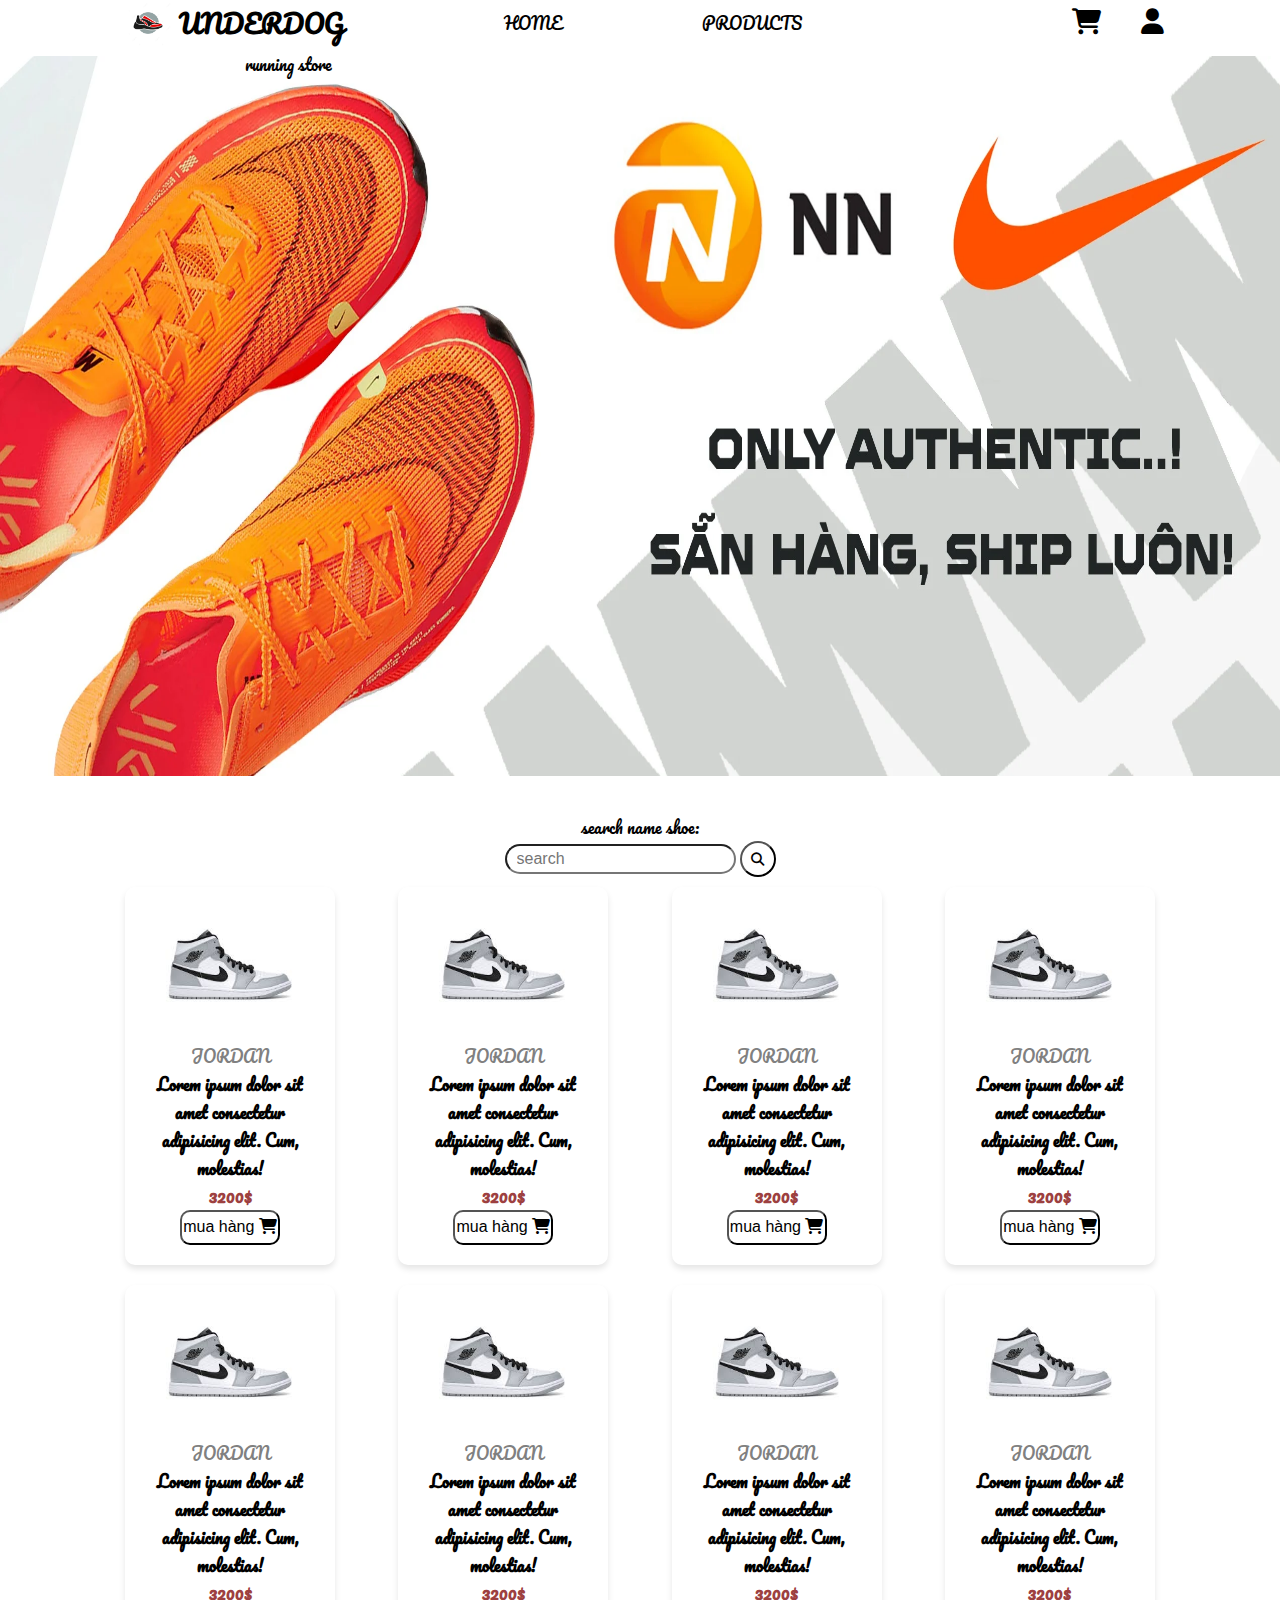
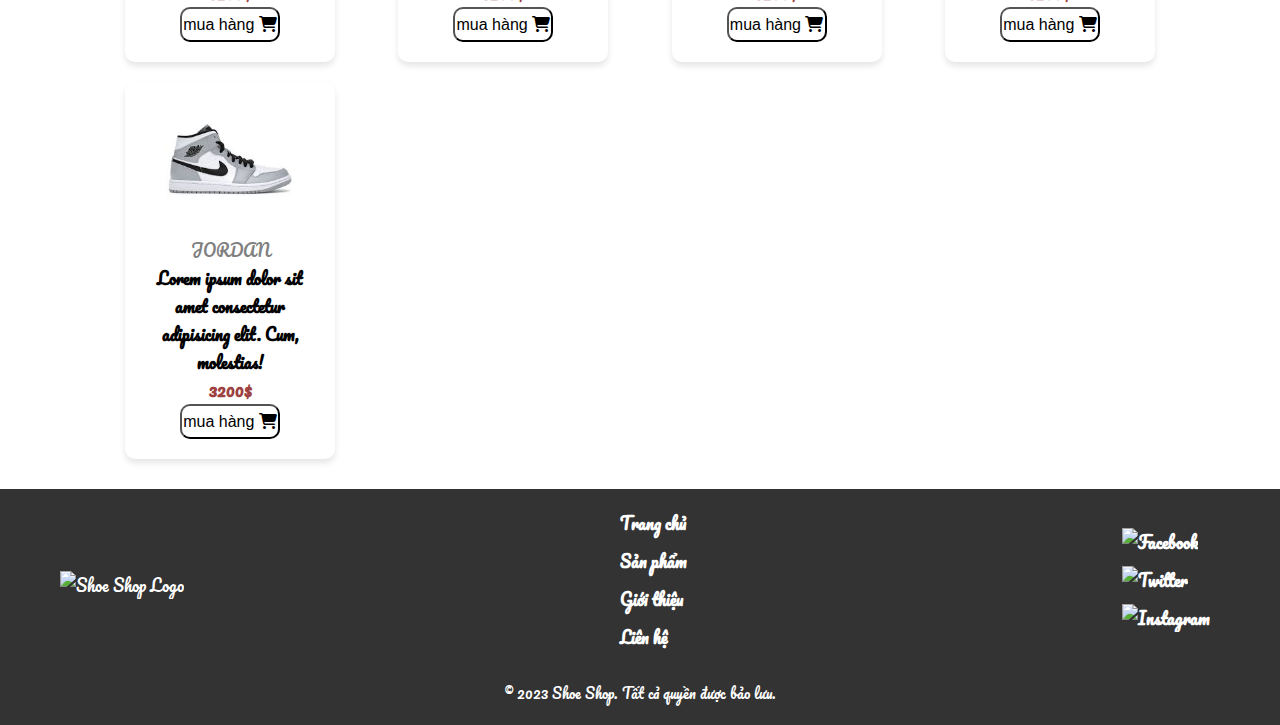
==== index.html @ ec248296 "fixing" ====
<!DOCTYPE html>
<html lang="en">

<head>
    <meta charset="UTF-8">
    <meta name="viewport" content="width=device-width, initial-scale=1.0">
    <title>Đồ án web 1</title>
    <!-- font-awesome -->
    <link rel="stylesheet" href="https://cdnjs.cloudflare.com/ajax/libs/font-awesome/6.4.2/css/all.min.css">
    <!-- google font -->
    <link rel="preconnect" href="https://fonts.googleapis.com">
    <link rel="preconnect" href="https://fonts.gstatic.com" crossorigin>
    <link href="https://fonts.googleapis.com/css2?family=Pacifico&display=swap" rel="stylesheet">

    <link rel="stylesheet" href="./index.css">
</head>

<body>
    <!-- header -->
    <header>
        <div class="header__logo">
            <img src="./img/pngtree-modern-sneaker-shoe-logo-image_401565.jpg" alt="logo">
            <div class="header__textLogo">
                <h3>underdog</h3>
                <span>running store</span>
            </div>
        </div>
        <div class="header__navigation">
            <ul>
                <li class="navigation__home"><a href="#">home</a></li>
                <li class="navigation__products"><a href="#">products</a></li>
            </ul>
        </div>
        <div class="header__account">
            <div class="pay">
                <i class="fa-solid fa-cart-shopping"></i>
            </div>
            <div class="account">
                <i class="fa-solid fa-user"></i>
            </div>
        </div>
    </header>

    <!-- carousel -->
    <section class="carousel">
        <div class="carousel__img">
            <img src="./img/carousel.webp" alt="jordan">
        </div>
    </section>

    <!-- product -->
    <section class="product">
        <div class="product__container">
            <form class="product__search">
                <label for="search">search name shoe:</label><br>
                <input type="text" id="search" placeholder="search">
                <button class="search__button" type="submit">
                    <i class="fa-solid fa-magnifying-glass"></i>
                </button>
            </form>

            <div class="product__card">
                <div class="product__img">
                    <img src="./img/jordan.jpeg" alt="jordan">
                </div>
                <div class="product__title">
                    <span class="product__trademark">jordan</span>
                    <h5 class="product__description">Lorem ipsum dolor sit amet consectetur adipisicing elit. Cum,
                        molestias!
                    </h5>
                    <h4 class="product__price">3200$</h4>
                </div>
                <div class="product__cart">
                    <button>mua hàng
                        <i class="fa-solid fa-cart-shopping" style="color: #000000;"></i>
                    </button>
                </div>
            </div>
            <div class="product__card">
                <div class="product__img">
                    <img src="./img/jordan.jpeg" alt="jordan">
                </div>
                <div class="product__title">
                    <span class="product__trademark">jordan</span>
                    <h5 class="product__description">Lorem ipsum dolor sit amet consectetur adipisicing elit. Cum,
                        molestias!
                    </h5>
                    <h4 class="product__price">3200$</h4>
                </div>
                <div class="product__cart">
                    <button>mua hàng
                        <i class="fa-solid fa-cart-shopping" style="color: #000000;"></i>
                    </button>
                </div>
            </div>
            <div class="product__card">
                <div class="product__img">
                    <img src="./img/jordan.jpeg" alt="jordan">
                </div>
                <div class="product__title">
                    <span class="product__trademark">jordan</span>
                    <h5 class="product__description">Lorem ipsum dolor sit amet consectetur adipisicing elit. Cum,
                        molestias!
                    </h5>
                    <h4 class="product__price">3200$</h4>
                </div>
                <div class="product__cart">
                    <button>mua hàng
                        <i class="fa-solid fa-cart-shopping" style="color: #000000;"></i>
                    </button>
                </div>
            </div>
            <div class="product__card">
                <div class="product__img">
                    <img src="./img/jordan.jpeg" alt="jordan">
                </div>
                <div class="product__title">
                    <span class="product__trademark">jordan</span>
                    <h5 class="product__description">Lorem ipsum dolor sit amet consectetur adipisicing elit. Cum,
                        molestias!
                    </h5>
                    <h4 class="product__price">3200$</h4>
                </div>
                <div class="product__cart">
                    <button>mua hàng
                        <i class="fa-solid fa-cart-shopping" style="color: #000000;"></i>
                    </button>
                </div>
            </div>
            <div class="product__card">
                <div class="product__img">
                    <img src="./img/jordan.jpeg" alt="jordan">
                </div>
                <div class="product__title">
                    <span class="product__trademark">jordan</span>
                    <h5 class="product__description">Lorem ipsum dolor sit amet consectetur adipisicing elit. Cum,
                        molestias!
                    </h5>
                    <h4 class="product__price">3200$</h4>
                </div>
                <div class="product__cart">
                    <button>mua hàng
                        <i class="fa-solid fa-cart-shopping" style="color: #000000;"></i>
                    </button>
                </div>
            </div>
            <div class="product__card">
                <div class="product__img">
                    <img src="./img/jordan.jpeg" alt="jordan">
                </div>
                <div class="product__title">
                    <span class="product__trademark">jordan</span>
                    <h5 class="product__description">Lorem ipsum dolor sit amet consectetur adipisicing elit. Cum,
                        molestias!
                    </h5>
                    <h4 class="product__price">3200$</h4>
                </div>
                <div class="product__cart">
                    <button>mua hàng
                        <i class="fa-solid fa-cart-shopping" style="color: #000000;"></i>
                    </button>
                </div>
            </div>
            <div class="product__card">
                <div class="product__img">
                    <img src="./img/jordan.jpeg" alt="jordan">
                </div>
                <div class="product__title">
                    <span class="product__trademark">jordan</span>
                    <h5 class="product__description">Lorem ipsum dolor sit amet consectetur adipisicing elit. Cum,
                        molestias!
                    </h5>
                    <h4 class="product__price">3200$</h4>
                </div>
                <div class="product__cart">
                    <button>mua hàng
                        <i class="fa-solid fa-cart-shopping" style="color: #000000;"></i>
                    </button>
                </div>
            </div>
            <div class="product__card">
                <div class="product__img">
                    <img src="./img/jordan.jpeg" alt="jordan">
                </div>
                <div class="product__title">
                    <span class="product__trademark">jordan</span>
                    <h5 class="product__description">Lorem ipsum dolor sit amet consectetur adipisicing elit. Cum,
                        molestias!
                    </h5>
                    <h4 class="product__price">3200$</h4>
                </div>
                <div class="product__cart">
                    <button>mua hàng
                        <i class="fa-solid fa-cart-shopping" style="color: #000000;"></i>
                    </button>
                </div>
            </div>
            <div class="product__card">
                <div class="product__img">
                    <img src="./img/jordan.jpeg" alt="jordan">
                </div>
                <div class="product__title">
                    <span class="product__trademark">jordan</span>
                    <h5 class="product__description">Lorem ipsum dolor sit amet consectetur adipisicing elit. Cum,
                        molestias!
                    </h5>
                    <h4 class="product__price">3200$</h4>
                </div>
                <div class="product__cart">
                    <button>mua hàng
                        <i class="fa-solid fa-cart-shopping" style="color: #000000;"></i>
                    </button>
                </div>
            </div>
        </div>
    </section>

    <!-- footer -->
    <footer class="footer">
        <div class="footer-content">
            <div class="footer-logo">
                <img src="logo.png" alt="Shoe Shop Logo">
            </div>
            <div class="footer-links">
                <ul>
                    <li><a href="#">Trang chủ</a></li>
                    <li><a href="#">Sản phẩm</a></li>
                    <li><a href="#">Giới thiệu</a></li>
                    <li><a href="#">Liên hệ</a></li>
                </ul>
            </div>
            <div class="footer-social">
                <ul>
                    <li><a href="#"><img src="facebook-icon.png" alt="Facebook"></a></li>
                    <li><a href="#"><img src="twitter-icon.png" alt="Twitter"></a></li>
                    <li><a href="#"><img src="instagram-icon.png" alt="Instagram"></a></li>
                </ul>
            </div>
        </div>
        <div class="footer-copyright">
            &copy; 2023 Shoe Shop. Tất cả quyền được bảo lưu.
        </div>
    </footer>

</body>

</html>
---- index.css ----
body {
    font-family: 'Pacifico', cursive;
    /* 1rem = 18px */
    /* font-size: 12px; */
    /* không khai báo font-size thì mặc định font sẽ là 16px */

}

* {
    margin: 0;
    padding: 0;
    box-sizing: border-box;
}

header {
    display: flex;
    justify-content: space-between;
    padding: 0 10px;
    align-items: center;
    margin: 0 115px;
    margin-bottom: 10px;
}

.header__logo {
    display: flex;
    justify-content: flex-start;
    cursor: pointer;
    align-items: center;
    width: 30%;
}

.header__logo img {
    width: 15%;
}

.header__textLogo {
    margin: 0 8px;
}

.header__textLogo h3 {
    margin: 0px 0px 0px 0px;
    font-size: 25px;
    text-transform: uppercase;
    font-family: 'Pacifico', cursive;
}

.header__textLogo span {
    position: absolute;
    font-family: 'Pacifico', cursive;
    left: 245px;
    top: 50px;
}

.header__navigation {
    width: 60%;
}

.header__navigation ul {
    list-style: none;
    display: flex;
    justify-content: flex-start;
}

.header__navigation ul li {
    margin: 0 70px;
}

.header__navigation ul li a {
    color: black;
    text-decoration: none;
    text-transform: uppercase;
    font-family: 'Pacifico', cursive;
}

.header__account {
    width: 10%;
    display: flex;
}

.header__account i {
    font-size: 26px;
    margin: 0 20px;
}

/* carousel */
.carousel__img {
    padding-bottom: 10px;
}

.carousel__img img {
    width: 100%;
    height: 80vh;
}

/* product */

.product {
    padding: 20px 0;
}

.product__container {
    margin: 0 115px;
    display: flex;
    flex-wrap: wrap;
    justify-content: space-between;
}

.product__card {
    background-color: #ffffff;
    box-shadow: 0 4px 6px rgba(0, 0, 0, 0.1);
    border-radius: 10px;
    padding: 20px;
    text-align: center;
    width: 20%;
    margin: 10px;
    /* Điều chỉnh kích thước card tùy ý */
}

.product__card img {
    width: 100%;
    max-height: 200px;
    /* Điều chỉnh kích thước ảnh tùy ý */
    object-fit: cover;
    border-radius: 5px;
}

.product__title span {
    color: gray;
    text-transform: uppercase;
}

.product__title h5 {
    font-size: 16px;
}

.product__title h4 {
    color: #9d4040;
    font-size: 16px
}

.product__cart button {
    width: 100px;
    height: 35px;
    border-radius: 10px;
    font-size: 16px;
    background-color: white;
    transition: all .5s;
    cursor: pointer;
}

.product__cart:hover button i {
    transition: all .5s;
}

.product__cart:hover button {
    border-color: white;
    background-color: black;
    color: white;
}

.product__cart:hover button i {
    color: white !important;
}

.product__search {
    width: 100%;
    text-align: center;
}

.product__search #search {
    border-radius: 20px;
    padding: 0 10px;
    height: 30px;
    font-size: 16px;
}

.search__button {
    width: 36px;
    height: 36px;
    border-radius: 50%;
    background-color: white;
    cursor: pointer;
    transition: all .5s;
}

.search__button:hover {
    border-color: white;
    background-color: black;
    color: white;
}

/* footer */
/* CSS cho phần footer */
.footer {
    background-color: #333;
    color: #fff;
    padding: 20px 0;
}

.footer-content {
    display: flex;
    justify-content: space-between;
    align-items: center;
    max-width: 1200px;
    margin: 0 auto;
    padding: 0 20px;
}

.footer-logo img {
    width: 100px;
    /* Điều chỉnh kích thước logo tùy ý */
}

.footer-links ul,
.footer-social ul {
    list-style: none;
    padding: 0;
    margin: 0;
}

.footer-links li,
.footer-social li {
    margin-bottom: 10px;
}

.footer-links a,
.footer-social a {
    color: #fff;
    text-decoration: none;
    font-weight: bold;
}

.footer-copyright {
    text-align: center;
    margin-top: 20px;
    font-size: 14px;
}

/* CSS cho biểu tượng mạng xã hội (điều chỉnh kích thước tùy ý) */
.footer-social img {
    width: 30px;
    height: 30px;
    margin-right: 10px;
}
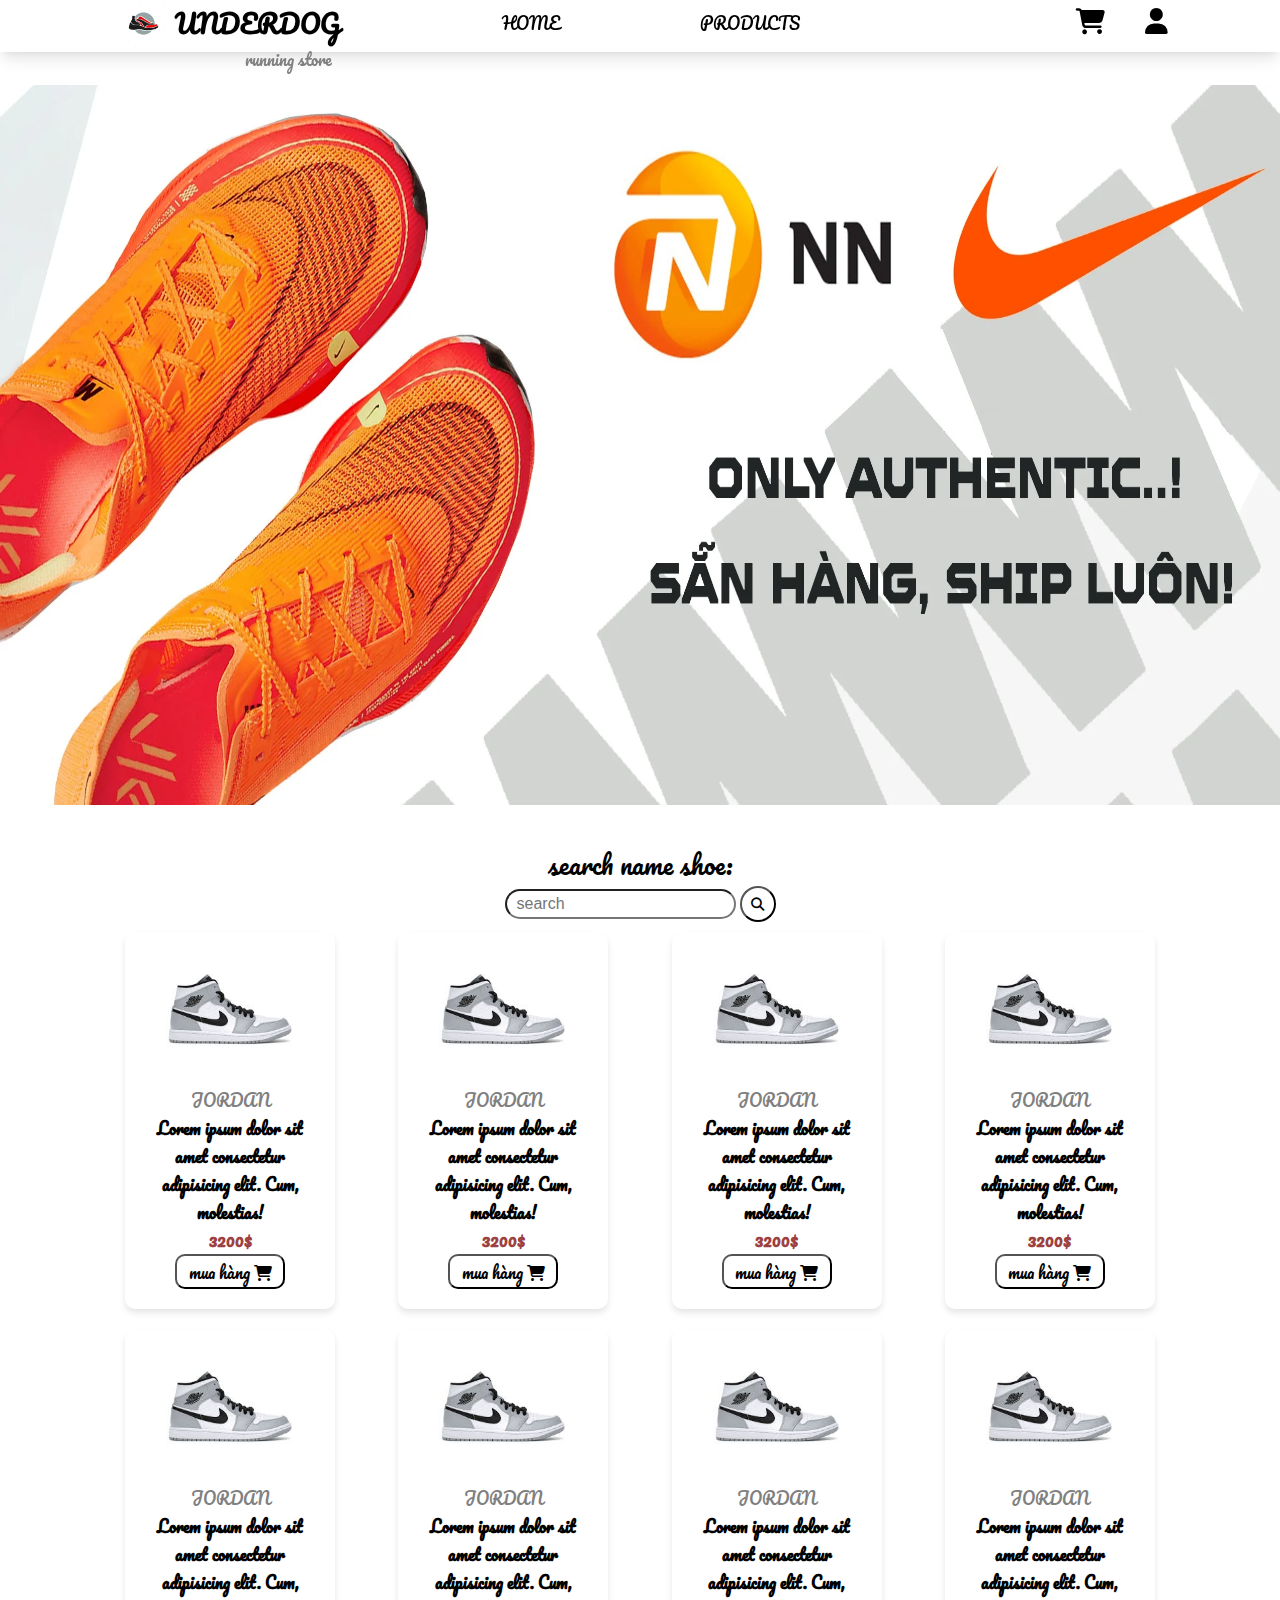
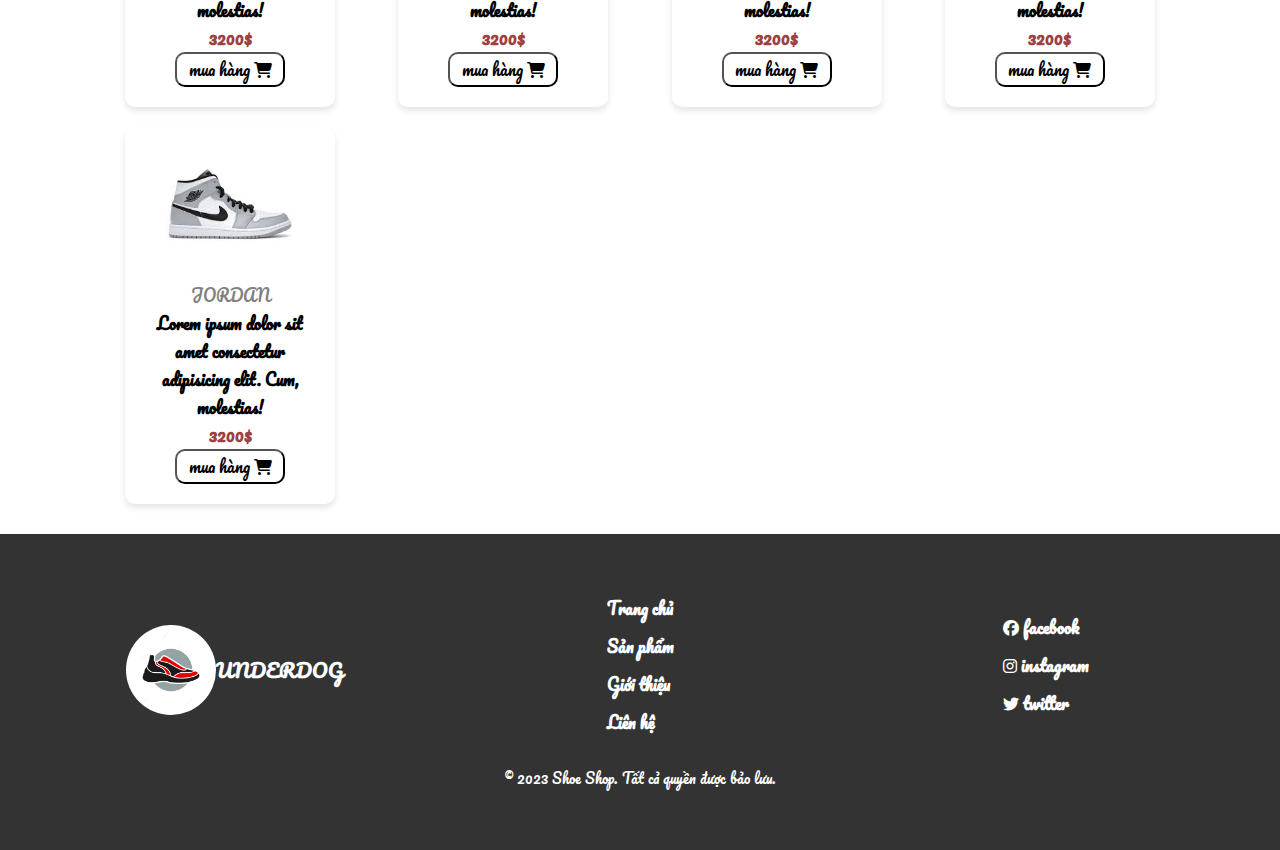
==== commit a2af8da5: "." ====
--- a/index.html
+++ b/index.html
@@ -18,25 +18,27 @@
 <body>
     <!-- header -->
     <header>
-        <div class="header__logo">
-            <img src="./img/pngtree-modern-sneaker-shoe-logo-image_401565.jpg" alt="logo">
-            <div class="header__textLogo">
-                <h3>underdog</h3>
-                <span>running store</span>
-            </div>
-        </div>
-        <div class="header__navigation">
-            <ul>
-                <li class="navigation__home"><a href="#">home</a></li>
-                <li class="navigation__products"><a href="#">products</a></li>
-            </ul>
-        </div>
-        <div class="header__account">
-            <div class="pay">
-                <i class="fa-solid fa-cart-shopping"></i>
-            </div>
-            <div class="account">
-                <i class="fa-solid fa-user"></i>
+        <div class="header__container">
+            <div class="header__logo">
+                <img src="./img/pngtree-modern-sneaker-shoe-logo-image_401565.jpg" alt="logo">
+                <div class="header__textLogo">
+                    <h3>underdog</h3>
+                    <span>running store</span>
+                </div>
+            </div>
+            <div class="header__navigation">
+                <ul>
+                    <li class="navigation__home"><a href="#">home</a></li>
+                    <li class="navigation__products"><a href="#">products</a></li>
+                </ul>
+            </div>
+            <div class="header__account">
+                <div class="pay">
+                    <i class="fa-solid fa-cart-shopping"></i>
+                </div>
+                <div class="account">
+                    <i class="fa-solid fa-user"></i>
+                </div>
             </div>
         </div>
     </header>
@@ -52,7 +54,7 @@
     <section class="product">
         <div class="product__container">
             <form class="product__search">
-                <label for="search">search name shoe:</label><br>
+                <label for="search" style="font-size: 25px;">search name shoe:</label><br>
                 <input type="text" id="search" placeholder="search">
                 <button class="search__button" type="submit">
                     <i class="fa-solid fa-magnifying-glass"></i>
@@ -219,7 +221,9 @@
     <footer class="footer">
         <div class="footer-content">
             <div class="footer-logo">
-                <img src="logo.png" alt="Shoe Shop Logo">
+                <img src="./img/pngtree-modern-sneaker-shoe-logo-image_401565.jpg" alt="Shoe Shop Logo"
+                    style="border-radius: 50%;">
+                <h3 style="text-transform: uppercase;">underdog</h3>
             </div>
             <div class="footer-links">
                 <ul>
@@ -231,9 +235,9 @@
             </div>
             <div class="footer-social">
                 <ul>
-                    <li><a href="#"><img src="facebook-icon.png" alt="Facebook"></a></li>
-                    <li><a href="#"><img src="twitter-icon.png" alt="Twitter"></a></li>
-                    <li><a href="#"><img src="instagram-icon.png" alt="Instagram"></a></li>
+                    <li><a href="#"><i class="fa-brands fa-facebook"></i> facebook</li>
+                    <li><a href="#"><i class="fa-brands fa-instagram"></i> instagram</a></li>
+                    <li><a href="#"><i class="fa-brands fa-twitter"></i> twitter</a></li>
                 </ul>
             </div>
         </div>
--- a/index.css
+++ b/index.css
@@ -13,12 +13,20 @@
 }
 
 header {
+    position: fixed;
+    top: 0;
+    left: 0;
+    background-color: #fff;
+    width: 100%;
+    box-shadow: rgba(0, 0, 0, 0.1) 0px 10px 15px -3px, rgba(0, 0, 0, 0.05) 0px 4px 6px -2px;
+}
+
+.header__container {
     display: flex;
     justify-content: space-between;
-    padding: 0 10px;
-    align-items: center;
-    margin: 0 115px;
-    margin-bottom: 10px;
+    align-items: center;
+    margin: 0 120px;
+    padding-bottom: 5px;
 }
 
 .header__logo {
@@ -48,7 +56,8 @@
     position: absolute;
     font-family: 'Pacifico', cursive;
     left: 245px;
-    top: 50px;
+    top: 45px;
+    color: gray;
 }
 
 .header__navigation {
@@ -83,6 +92,10 @@
 }
 
 /* carousel */
+.carousel {
+    margin-top: 85px;
+}
+
 .carousel__img {
     padding-bottom: 10px;
 }
@@ -139,10 +152,11 @@
 }
 
 .product__cart button {
-    width: 100px;
+    width: 110px;
     height: 35px;
     border-radius: 10px;
     font-size: 16px;
+    font-family: 'Pacifico', cursive;
     background-color: white;
     transition: all .5s;
     cursor: pointer;
@@ -194,7 +208,7 @@
 .footer {
     background-color: #333;
     color: #fff;
-    padding: 20px 0;
+    padding: 60px 0;
 }
 
 .footer-content {
@@ -206,9 +220,23 @@
     padding: 0 20px;
 }
 
+.footer-logo {
+    display: flex;
+    justify-content: center;
+    align-items: center;
+    width: 30%;
+}
+
 .footer-logo img {
-    width: 100px;
+    width: 90px;
     /* Điều chỉnh kích thước logo tùy ý */
+}
+
+.footer-links {
+    display: flex;
+    justify-content: center;
+    align-items: center;
+    width: 30%;
 }
 
 .footer-links ul,
@@ -237,8 +265,9 @@
 }
 
 /* CSS cho biểu tượng mạng xã hội (điều chỉnh kích thước tùy ý) */
-.footer-social img {
-    width: 30px;
-    height: 30px;
-    margin-right: 10px;
+.footer-social {
+    display: flex;
+    justify-content: center;
+    align-items: center;
+    width: 30%;
 }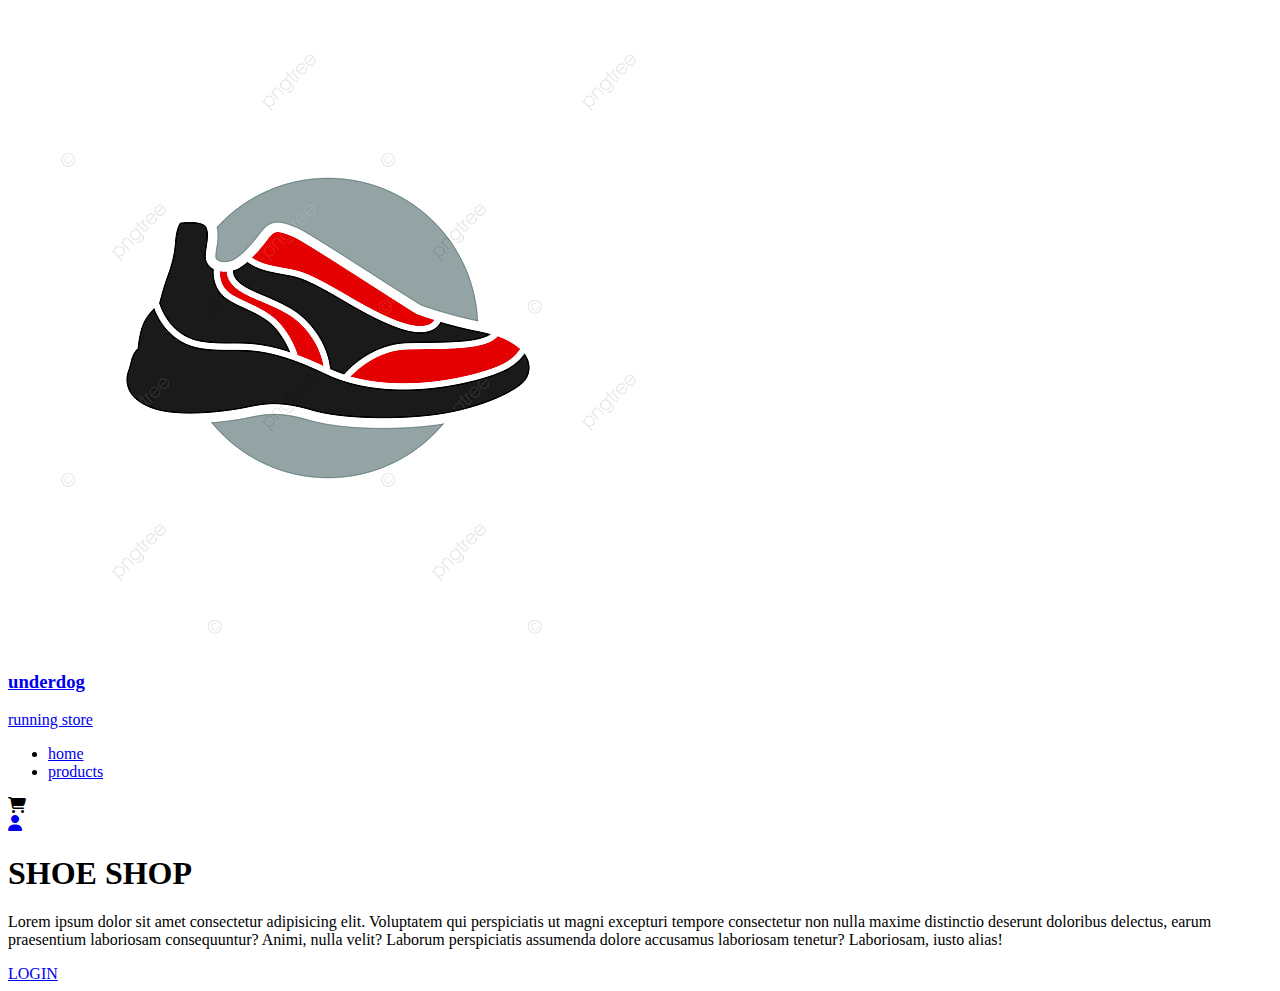
==== commit 5311818f: "dư dấu cách" ====
--- a/index.html
+++ b/index.html
@@ -4,32 +4,31 @@
 <head>
     <meta charset="UTF-8">
     <meta name="viewport" content="width=device-width, initial-scale=1.0">
-    <title>Đồ án web 1</title>
+    <title>trang chủ</title>
     <!-- font-awesome -->
     <link rel="stylesheet" href="https://cdnjs.cloudflare.com/ajax/libs/font-awesome/6.4.2/css/all.min.css">
     <!-- google font -->
     <link rel="preconnect" href="https://fonts.googleapis.com">
     <link rel="preconnect" href="https://fonts.gstatic.com" crossorigin>
     <link href="https://fonts.googleapis.com/css2?family=Pacifico&display=swap" rel="stylesheet">
-
-    <link rel="stylesheet" href="./index.css">
+    <link rel="stylesheet" href="./assets/css/home.css">
 </head>
 
 <body>
     <!-- header -->
     <header>
         <div class="header__container">
-            <div class="header__logo">
-                <img src="./img/pngtree-modern-sneaker-shoe-logo-image_401565.jpg" alt="logo">
+            <a class="header__logo" href="./index.html">
+                <img src="../../assets/img/pngtree-modern-sneaker-shoe-logo-image_401565.jpg" alt="logo">
                 <div class="header__textLogo">
                     <h3>underdog</h3>
                     <span>running store</span>
                 </div>
-            </div>
+            </a>
             <div class="header__navigation">
                 <ul>
-                    <li class="navigation__home"><a href="#">home</a></li>
-                    <li class="navigation__products"><a href="#">products</a></li>
+                    <li class="navigation__home"><a href="./index.html">home</a></li>
+                    <li class="navigation__products"><a href="./store/view/store.html">products</a></li>
                 </ul>
             </div>
             <div class="header__account">
@@ -37,215 +36,33 @@
                     <i class="fa-solid fa-cart-shopping"></i>
                 </div>
                 <div class="account">
-                    <i class="fa-solid fa-user"></i>
+                    <a href="../../admin/view/admin.html">
+                        <i class="fa-solid fa-user"></i>
+                    </a>
                 </div>
             </div>
         </div>
     </header>
-
-    <!-- carousel -->
-    <section class="carousel">
-        <div class="carousel__img">
-            <img src="./img/carousel.webp" alt="jordan">
-        </div>
-    </section>
-
-    <!-- product -->
-    <section class="product">
-        <div class="product__container">
-            <form class="product__search">
-                <label for="search" style="font-size: 25px;">search name shoe:</label><br>
-                <input type="text" id="search" placeholder="search">
-                <button class="search__button" type="submit">
-                    <i class="fa-solid fa-magnifying-glass"></i>
-                </button>
-            </form>
-
-            <div class="product__card">
-                <div class="product__img">
-                    <img src="./img/jordan.jpeg" alt="jordan">
-                </div>
-                <div class="product__title">
-                    <span class="product__trademark">jordan</span>
-                    <h5 class="product__description">Lorem ipsum dolor sit amet consectetur adipisicing elit. Cum,
-                        molestias!
-                    </h5>
-                    <h4 class="product__price">3200$</h4>
-                </div>
-                <div class="product__cart">
-                    <button>mua hàng
-                        <i class="fa-solid fa-cart-shopping" style="color: #000000;"></i>
-                    </button>
-                </div>
+    <div class="container">
+        <div class="homeRow">
+            <div class="homeLeft">
+                <h1>SHOE SHOP</h1>
+                <p>Lorem ipsum dolor sit amet consectetur adipisicing elit. Voluptatem qui perspiciatis ut magni
+                    excepturi tempore consectetur non nulla maxime distinctio deserunt doloribus delectus, earum
+                    praesentium laboriosam consequuntur? Animi, nulla velit? Laborum perspiciatis assumenda dolore
+                    accusamus laboriosam tenetur? Laboriosam, iusto alias!</p>
+                <a type="button" href="./account/view/signIn.html">
+                    LOGIN
+                </a>
             </div>
-            <div class="product__card">
-                <div class="product__img">
-                    <img src="./img/jordan.jpeg" alt="jordan">
-                </div>
-                <div class="product__title">
-                    <span class="product__trademark">jordan</span>
-                    <h5 class="product__description">Lorem ipsum dolor sit amet consectetur adipisicing elit. Cum,
-                        molestias!
-                    </h5>
-                    <h4 class="product__price">3200$</h4>
-                </div>
-                <div class="product__cart">
-                    <button>mua hàng
-                        <i class="fa-solid fa-cart-shopping" style="color: #000000;"></i>
-                    </button>
-                </div>
-            </div>
-            <div class="product__card">
-                <div class="product__img">
-                    <img src="./img/jordan.jpeg" alt="jordan">
-                </div>
-                <div class="product__title">
-                    <span class="product__trademark">jordan</span>
-                    <h5 class="product__description">Lorem ipsum dolor sit amet consectetur adipisicing elit. Cum,
-                        molestias!
-                    </h5>
-                    <h4 class="product__price">3200$</h4>
-                </div>
-                <div class="product__cart">
-                    <button>mua hàng
-                        <i class="fa-solid fa-cart-shopping" style="color: #000000;"></i>
-                    </button>
-                </div>
-            </div>
-            <div class="product__card">
-                <div class="product__img">
-                    <img src="./img/jordan.jpeg" alt="jordan">
-                </div>
-                <div class="product__title">
-                    <span class="product__trademark">jordan</span>
-                    <h5 class="product__description">Lorem ipsum dolor sit amet consectetur adipisicing elit. Cum,
-                        molestias!
-                    </h5>
-                    <h4 class="product__price">3200$</h4>
-                </div>
-                <div class="product__cart">
-                    <button>mua hàng
-                        <i class="fa-solid fa-cart-shopping" style="color: #000000;"></i>
-                    </button>
-                </div>
-            </div>
-            <div class="product__card">
-                <div class="product__img">
-                    <img src="./img/jordan.jpeg" alt="jordan">
-                </div>
-                <div class="product__title">
-                    <span class="product__trademark">jordan</span>
-                    <h5 class="product__description">Lorem ipsum dolor sit amet consectetur adipisicing elit. Cum,
-                        molestias!
-                    </h5>
-                    <h4 class="product__price">3200$</h4>
-                </div>
-                <div class="product__cart">
-                    <button>mua hàng
-                        <i class="fa-solid fa-cart-shopping" style="color: #000000;"></i>
-                    </button>
-                </div>
-            </div>
-            <div class="product__card">
-                <div class="product__img">
-                    <img src="./img/jordan.jpeg" alt="jordan">
-                </div>
-                <div class="product__title">
-                    <span class="product__trademark">jordan</span>
-                    <h5 class="product__description">Lorem ipsum dolor sit amet consectetur adipisicing elit. Cum,
-                        molestias!
-                    </h5>
-                    <h4 class="product__price">3200$</h4>
-                </div>
-                <div class="product__cart">
-                    <button>mua hàng
-                        <i class="fa-solid fa-cart-shopping" style="color: #000000;"></i>
-                    </button>
-                </div>
-            </div>
-            <div class="product__card">
-                <div class="product__img">
-                    <img src="./img/jordan.jpeg" alt="jordan">
-                </div>
-                <div class="product__title">
-                    <span class="product__trademark">jordan</span>
-                    <h5 class="product__description">Lorem ipsum dolor sit amet consectetur adipisicing elit. Cum,
-                        molestias!
-                    </h5>
-                    <h4 class="product__price">3200$</h4>
-                </div>
-                <div class="product__cart">
-                    <button>mua hàng
-                        <i class="fa-solid fa-cart-shopping" style="color: #000000;"></i>
-                    </button>
-                </div>
-            </div>
-            <div class="product__card">
-                <div class="product__img">
-                    <img src="./img/jordan.jpeg" alt="jordan">
-                </div>
-                <div class="product__title">
-                    <span class="product__trademark">jordan</span>
-                    <h5 class="product__description">Lorem ipsum dolor sit amet consectetur adipisicing elit. Cum,
-                        molestias!
-                    </h5>
-                    <h4 class="product__price">3200$</h4>
-                </div>
-                <div class="product__cart">
-                    <button>mua hàng
-                        <i class="fa-solid fa-cart-shopping" style="color: #000000;"></i>
-                    </button>
-                </div>
-            </div>
-            <div class="product__card">
-                <div class="product__img">
-                    <img src="./img/jordan.jpeg" alt="jordan">
-                </div>
-                <div class="product__title">
-                    <span class="product__trademark">jordan</span>
-                    <h5 class="product__description">Lorem ipsum dolor sit amet consectetur adipisicing elit. Cum,
-                        molestias!
-                    </h5>
-                    <h4 class="product__price">3200$</h4>
-                </div>
-                <div class="product__cart">
-                    <button>mua hàng
-                        <i class="fa-solid fa-cart-shopping" style="color: #000000;"></i>
-                    </button>
-                </div>
+            <div class="homeRight">
+                <a class="homeCard" href="./account/view/signIn.html"></a>
+                <a class="homeCard" href="./account/view/signIn.html"></a>
+                <a class="homeCard" href="./account/view/signIn.html"></a>
+                <a class="homeCard" href="./account/view/signIn.html"></a>
             </div>
         </div>
-    </section>
-
-    <!-- footer -->
-    <footer class="footer">
-        <div class="footer-content">
-            <div class="footer-logo">
-                <img src="./img/pngtree-modern-sneaker-shoe-logo-image_401565.jpg" alt="Shoe Shop Logo"
-                    style="border-radius: 50%;">
-                <h3 style="text-transform: uppercase;">underdog</h3>
-            </div>
-            <div class="footer-links">
-                <ul>
-                    <li><a href="#">Trang chủ</a></li>
-                    <li><a href="#">Sản phẩm</a></li>
-                    <li><a href="#">Giới thiệu</a></li>
-                    <li><a href="#">Liên hệ</a></li>
-                </ul>
-            </div>
-            <div class="footer-social">
-                <ul>
-                    <li><a href="#"><i class="fa-brands fa-facebook"></i> facebook</li>
-                    <li><a href="#"><i class="fa-brands fa-instagram"></i> instagram</a></li>
-                    <li><a href="#"><i class="fa-brands fa-twitter"></i> twitter</a></li>
-                </ul>
-            </div>
-        </div>
-        <div class="footer-copyright">
-            &copy; 2023 Shoe Shop. Tất cả quyền được bảo lưu.
-        </div>
-    </footer>
-
+    </div>
 </body>
 
 </html>